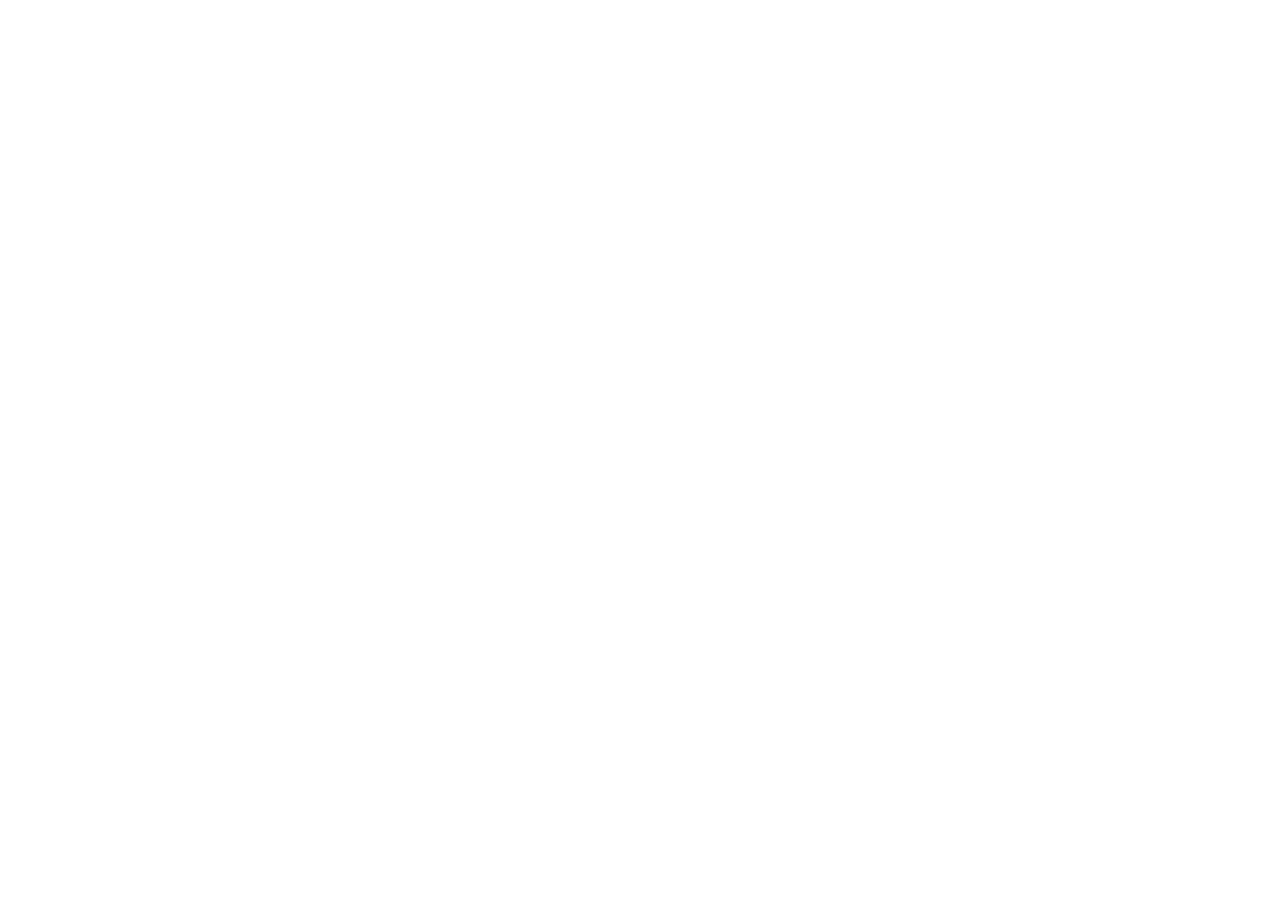
==== article.html @ b4ff2aa0 "name change" ====
<!DOCTYPE html>
<html lang="en">
<head>
    <meta charset="UTF-8">
    <meta http-equiv="X-UA-Compatible" content="IE=edge">
    <meta name="viewport" content="width=device-width, initial-scale=1.0">
    <title>Document</title>
</head>
<body>
    <!--header start-->
    <header>

    </header>
    <!--header end-->

    <!--post content-->
    <article>

    </article>
    <!--post content-->

    <!--post content-->

</body>
</html>
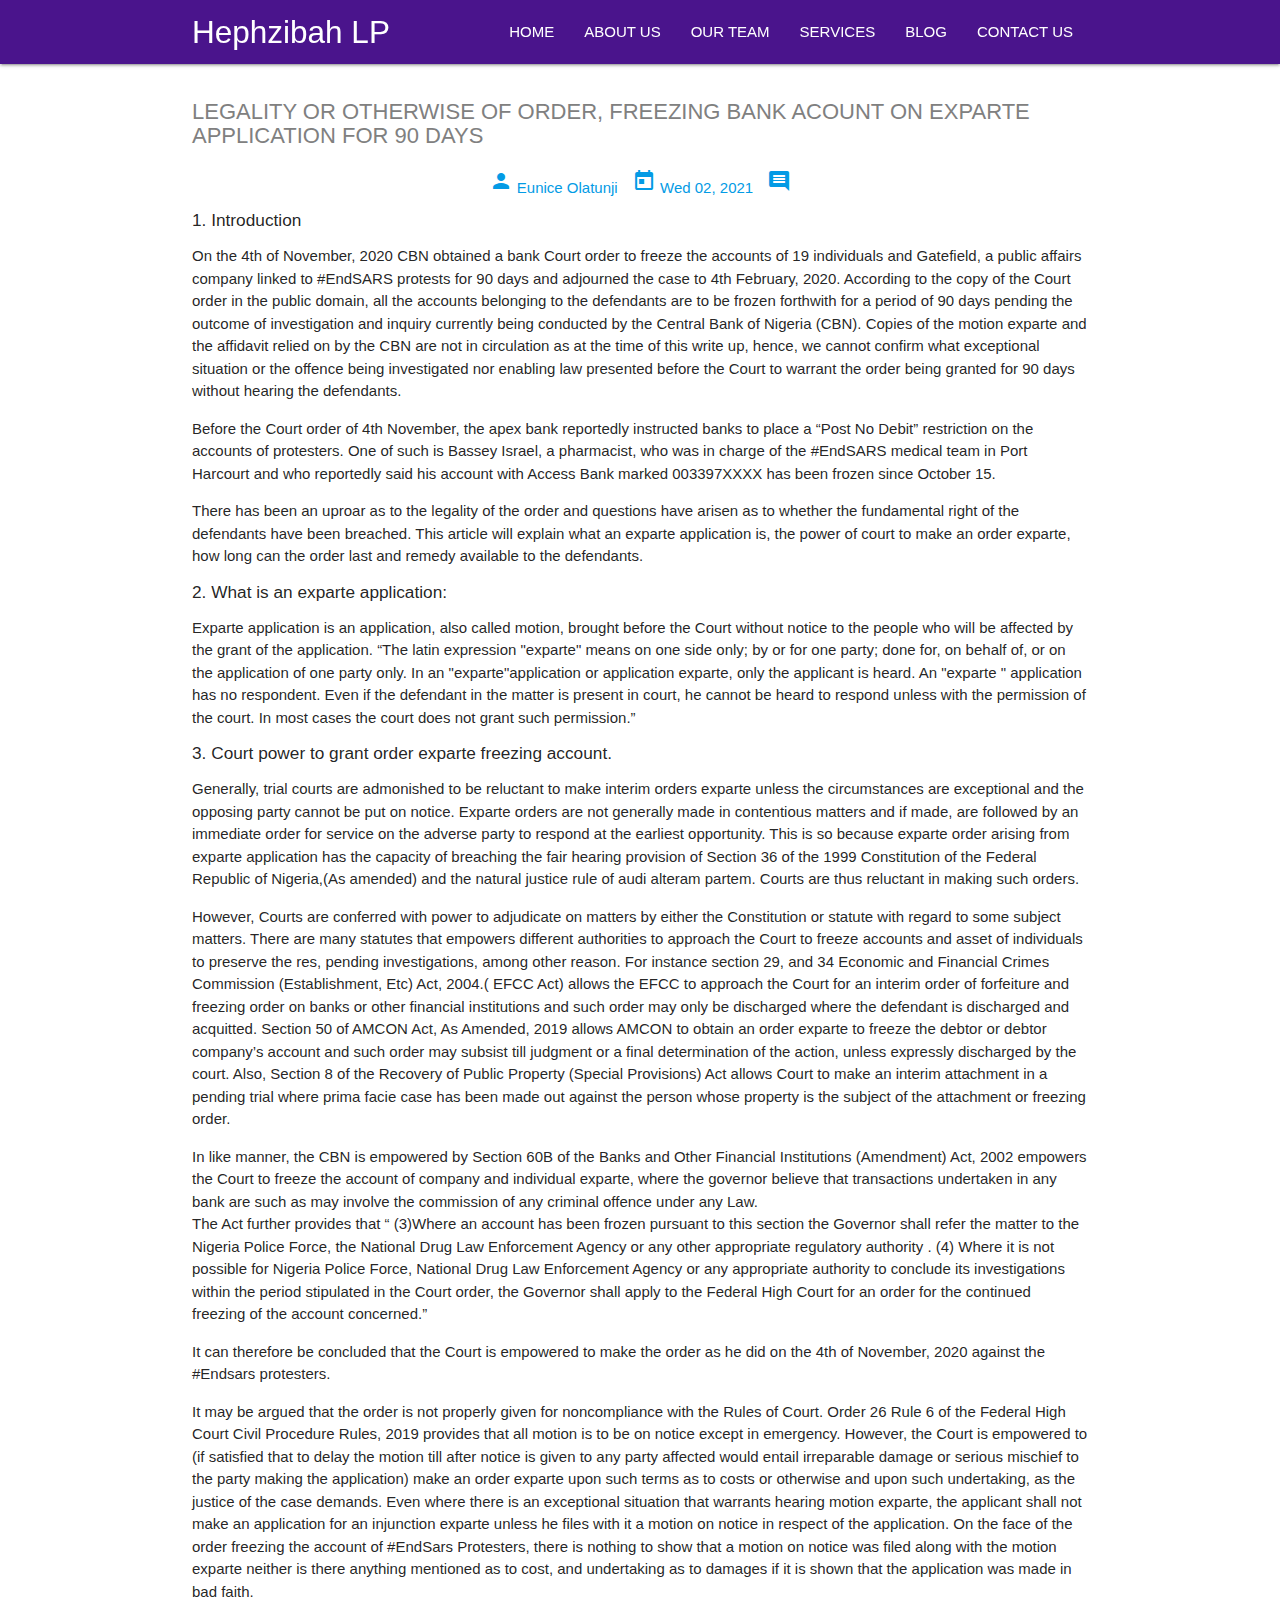
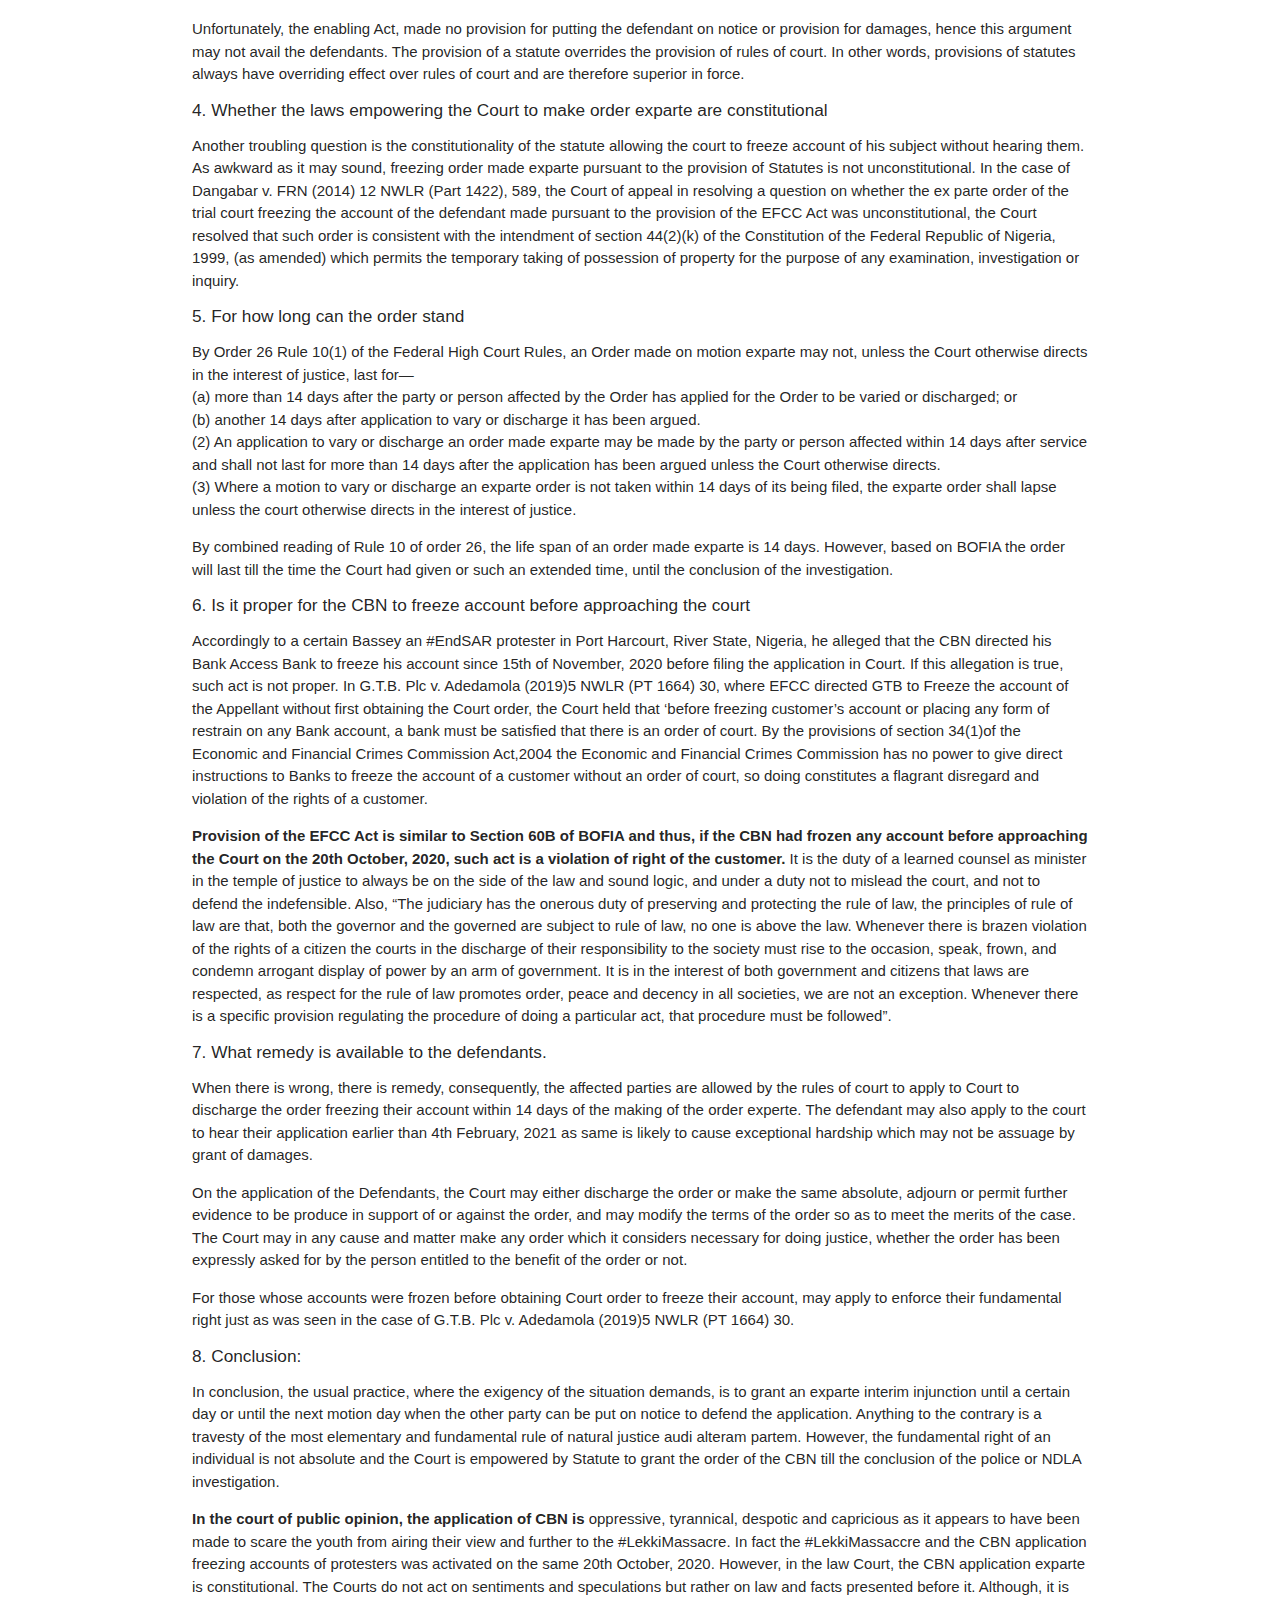
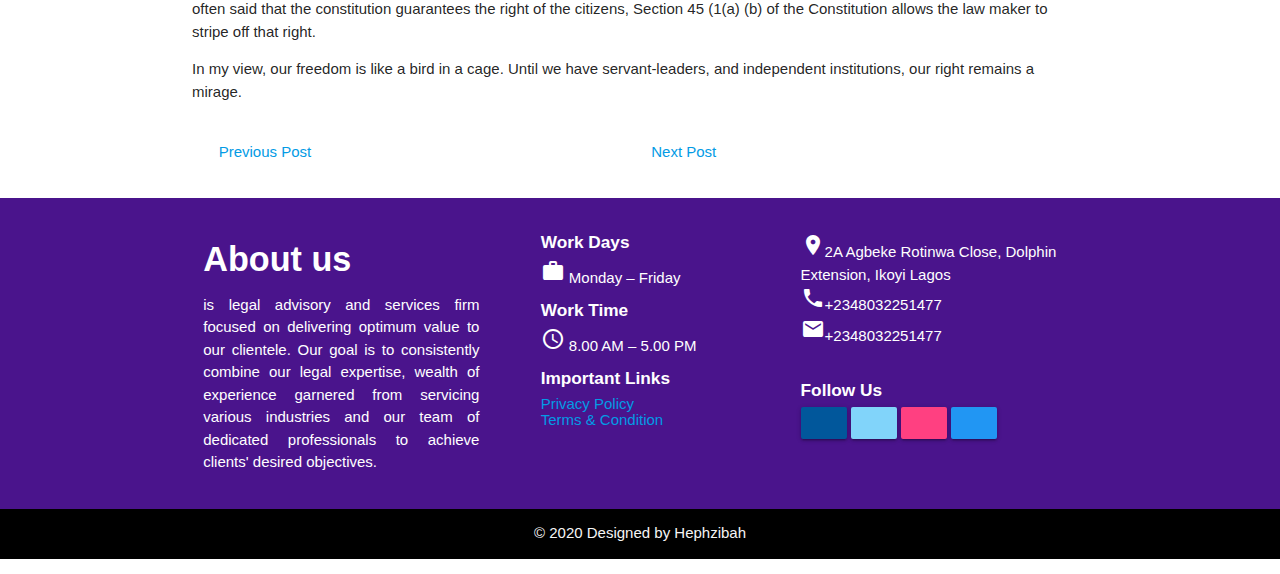
==== commit b7cc8eb1: "articles" ====
--- a/article.html
+++ b/article.html
@@ -4,22 +4,269 @@
     <meta charset="UTF-8">
     <meta http-equiv="X-UA-Compatible" content="IE=edge">
     <meta name="viewport" content="width=device-width, initial-scale=1.0">
+    <link rel="stylesheet" href="https://cdnjs.cloudflare.com/ajax/libs/materialize/1.0.0/css/materialize.min.css">
+    <link href="https://fonts.googleapis.com/icon?family=Material+Icons" rel="stylesheet">
+    <link rel="stylesheet" href="https://cdnjs.cloudflare.com/ajax/libs/font-awesome/5.15.2/css/all.min.css" integrity="sha512-HK5fgLBL+xu6dm/Ii3z4xhlSUyZgTT9tuc/hSrtw6uzJOvgRr2a9jyxxT1ely+B+xFAmJKVSTbpM/CuL7qxO8w==" crossorigin="anonymous" />
+    <!-- <link href="https://fonts.googleapis.com/css?family=Roboto:300,400,500,700" rel="stylesheet"> -->
+    <link rel="stylesheet" href="https://use.fontawesome.com/releases/v5.4.1/css/all.css" integrity="sha384-5sAR7xN1Nv6T6+dT2mhtzEpVJvfS3NScPQTrOxhwjIuvcA67KV2R5Jz6kr4abQsz" crossorigin="anonymous">
+    <link rel="stylesheet" href="style.css">
+    <link rel="stylesheet" href="https://cdnjs.cloudflare.com/ajax/libs/font-awesome/4.7.0/css/font-awesome.min.css">
     <title>Document</title>
 </head>
 <body>
-    <!--header start-->
-    <header>
-
-    </header>
-    <!--header end-->
-
-    <!--post content-->
-    <article>
-
-    </article>
-    <!--post content-->
-
-    <!--post content-->
-
+    <div class="navbar-fixed">
+        <nav class="#4a148c purple darken-4">
+            <div class="nav-wrapper container">
+                <a href="#!" class="brand-logo">Hephzibah LP</a>
+                <a href="#" data-target="mobile-demo" class="sidenav-trigger "><i class="material-icons">menu</i></a>
+                <ul id="nav-mobile" class="right hide-on-med-and-down">
+                    <li><a href="#">HOME</a></li>
+                    <li><a href="#">ABOUT US</a></li>
+                    <li><a href="#">OUR TEAM </a></li>
+                    <li><a href="#">SERVICES</a></li>
+                    <li><a href="#">BLOG</a></li>
+                    <li><a href="#">CONTACT US</a></li>
+
+                </ul>
+            </div>
+            <!--nav-extended-->
+            <!-- <div class="nav-content container">
+                <ul >
+                  <li><a href="#test1"><i class="material-icons">location-on</i></a></li>
+                  
+                </ul>
+              </div> -->
+        </nav>
+    </div>
+<!--sidenav menu-->
+    <ul id="mobile-demo" class="sidenav #f3e5f5 purple lighten-5 grey-text">
+        <li><a href="#">HOME</a></li>
+        <li><a href="#">ABOUT US</a></li>
+        <li><a href="#">OUR TEAM </a></li>
+        <li><a href="#">SERVICES</a></li>
+        <li><a href="#">BLOG</a></li>
+        <li><a href="#">CONTACT US</a></li>
+    </ul>
+
+    <main id="site-main">
+
+        <section class="container">
+                <article id="post">
+                    <div class="headings text-center">
+                    
+                        <div class="title">
+                            <h2 class="text-title text-dark display-1">LEGALITY OR OTHERWISE OF ORDER, FREEZING BANK ACOUNT ON EXPARTE APPLICATION FOR 90 DAYS</h2>
+                        </div>
+
+                        <div class=" center-align">
+                            <a href="#" class="link display-2 text-secondary px-1">
+                                <i class="material-icons prefix">person</i> Eunice Olatunji
+                            </a>
+                            <a href="#" class="link display-2 text-secondary px-1">
+                                <i class="material-icons prefix">today</i> Wed 02, 2021
+                            </a>
+                            <a href="#" class="link display-2 text-secondary px-1">
+                                <i class="material-icons">comment</i> 
+                            </a>
+                        </div>
+
+                    </div>
+                    
+
+
+
+
+
+
+                    <div class="post-author text-center">
+                        <!-- <div class="author-avatar">
+                            <img src="/img/eunice.jpg" class="circle responsive-img" alt="" size="50%">
+                        </div> -->
+
+                        <div class="author-info">
+                            <!-- <h3 class="text-dark">Eunice Olatunji</h3> -->
+                            <h6> 1. Introduction </h6>
+                            <p class="text-secondary secondary-title">
+                                On the 4th of November, 2020  CBN obtained a bank Court order to freeze the accounts of 19 individuals and Gatefield, a public affairs company linked to #EndSARS protests for 90 days and adjourned the case to 4th February, 2020.  
+According to the copy of the  Court order in the public domain, all the accounts belonging to the defendants are to be frozen forthwith for a period of 90 days pending the outcome of investigation and inquiry currently being conducted by the Central Bank of Nigeria (CBN).  Copies of the motion exparte and the affidavit relied on by the CBN are not in circulation as at the time of this write up, hence, we cannot confirm what exceptional situation or the offence being investigated nor enabling law presented before the Court to warrant the order being granted for 90 days without hearing the defendants.
+                            </p>
+                            
+                            <p>
+                                Before the Court order  of 4th November, the apex bank reportedly instructed banks to place a “Post No Debit” restriction on the accounts of protesters. One of such is Bassey Israel, a pharmacist, who was in charge of the #EndSARS medical team in Port Harcourt and who reportedly said his account with Access Bank marked 003397XXXX has been frozen since October 15.  
+                            </p>
+
+                            <p>
+                                There has been an uproar as to the legality of the order and questions have arisen as to  whether the fundamental right of the defendants have been breached.  This article will explain what an exparte application is, the power of court to make an order exparte, how long can the order last and remedy available to the defendants. 
+                            </p>
+                            <h6> 2. What is an exparte application: </h6>
+                            <p>
+                                Exparte application is an application, also called motion, brought before the Court without notice to the people who will be affected by the grant of the application. “The latin expression "exparte" means on one side only; by or for one party; done for, on behalf of, or on the application of one party only. In an "exparte"application or application exparte, only the applicant is heard. An "exparte " application has no respondent. Even if the defendant in the matter is present in court, he cannot be heard to respond unless with the permission of the court. In most cases the court does not grant such permission.”  
+                            </p>
+                            <h6>3. Court power to grant order exparte freezing account.</h6>
+                            <p>
+                                Generally, trial courts are admonished to be reluctant to make interim orders exparte unless the circumstances are exceptional and the opposing party cannot be put on notice. Exparte orders are not generally made in contentious matters and if made, are followed by an immediate order for service on the adverse party to respond at the earliest opportunity. This is so because exparte order arising from exparte application has the capacity of breaching the fair hearing provision of Section 36 of the 1999 Constitution of the Federal Republic of Nigeria,(As amended) and the natural justice rule of audi alteram partem.  Courts are thus reluctant in making such orders.
+                            </p>
+                            <p>
+                                However, Courts are conferred with power to adjudicate on matters by either the Constitution or statute with regard to some subject matters. There are many statutes that empowers different authorities to approach the Court to freeze accounts and asset of individuals to preserve the res, pending investigations, among other reason.  For instance section 29, and 34 Economic and Financial Crimes Commission (Establishment, Etc) Act, 2004.( EFCC Act) allows the EFCC to approach the Court for an interim order of forfeiture and freezing order on banks or other financial institutions and such order may only be discharged where the defendant is discharged and acquitted.  Section 50 of AMCON Act, As Amended, 2019 allows AMCON to obtain an order exparte to freeze the debtor or debtor company’s account and such order may subsist till judgment or a final determination of the action, unless expressly discharged by the court. Also, Section 8 of the Recovery of Public Property (Special Provisions) Act allows Court to make an interim attachment in a pending trial where prima facie case has been made out against the person whose property is the subject of the attachment or freezing order.
+                            </p>
+                            <p>
+                                In like manner, the CBN is empowered by Section 60B of the Banks and Other Financial Institutions (Amendment) Act, 2002 empowers the Court to freeze the account of company and individual exparte, where the governor believe that transactions undertaken in any bank are such as may involve the commission of any criminal offence under any Law. </br> The Act further provides that 
+ 
+“ (3)Where an account has been frozen pursuant to this section the Governor shall refer the matter to the Nigeria Police Force, the National Drug Law Enforcement Agency or any other appropriate regulatory authority .
+(4)	Where it is not  possible for Nigeria Police Force, National Drug Law Enforcement Agency or any appropriate authority to conclude its investigations within the period stipulated in the Court order, the Governor shall apply to the Federal High Court for an order for the continued freezing of the account concerned.”
+
+                            </p>
+                            <p>It can therefore be concluded that the Court is empowered to make the order as he did on the 4th of November, 2020 against the #Endsars protesters.</p>
+                            <p>It may be argued that the order is not properly given for noncompliance with the Rules of Court. Order 26 Rule 6 of the Federal High Court Civil Procedure Rules, 2019 provides that all  motion  is to be on notice except in emergency. However, the Court is  empowered to (if satisfied that to delay the motion till after notice is given to any party affected would entail irreparable damage or serious mischief to the party making the application) make an order exparte upon such terms as to costs or otherwise and upon such undertaking, as the justice of the case demands.  Even where there is an exceptional situation that warrants hearing motion exparte, the applicant shall not make an application for an injunction exparte unless he files with it a motion on notice in respect of the application.   On the face of the order freezing the account of #EndSars Protesters, there is nothing to show that a motion on notice was filed along with the motion exparte neither is there anything mentioned as to cost, and undertaking as to damages if it is shown that the application was made in bad faith.</p>
+                            <p>Unfortunately, the enabling Act, made no provision for putting the defendant on notice or provision for damages, hence this argument may not avail the defendants.  The provision of a statute overrides the provision of rules of court. In other words, provisions of statutes always have overriding effect over rules of court and are therefore superior in force.  </p>
+
+                            <h6>4. Whether the laws empowering the Court to make order exparte are constitutional</h6>
+                            <p>
+                                Another troubling question is the constitutionality of the statute allowing the court to freeze account of his subject without hearing them. As awkward as it may sound, freezing order made exparte pursuant to the provision of Statutes is not unconstitutional. In the case of Dangabar v. FRN  (2014) 12 NWLR (Part 1422), 589, the Court of appeal in resolving a question on whether the ex parte order of the trial court freezing the account of the defendant made pursuant to the provision of the EFCC Act was unconstitutional, the Court resolved that such order is consistent with the intendment of section 44(2)(k) of the Constitution of the Federal Republic of Nigeria, 1999, (as amended) which permits the temporary taking of possession of property for the purpose of any examination, investigation or inquiry.
+                            </p>
+                            <h6>5. For how long can the order stand</h6>
+                            <p>By Order 26 Rule 10(1) of the Federal High Court Rules, an Order made on motion exparte may not, unless the Court otherwise directs in the interest of justice, last for— </br>
+                                (a) more than 14 days after the party or person affected by the Order has applied for the Order to be varied or discharged; or<br>
+                                (b) another 14 days after application to vary or discharge it has been argued.</br>
+                                (2) An application to vary or discharge an order made exparte may be made by the party or person affected within 14 days after service and shall not last for more than 14 days after the application has been argued unless the Court otherwise directs.</br>
+                                (3) Where a motion to vary or discharge an exparte order is not taken within 14 days of its being filed, the exparte order shall lapse unless the court otherwise directs in the interest of justice.
+                                </p>
+                            <p>By combined reading of Rule 10 of order 26, the life span of an order made exparte is 14 days.  However, based on BOFIA the order will last till the time the Court had given or such an extended time, until the conclusion of the investigation.</p>
+
+                            <h6>6. Is it proper for the CBN to freeze account before approaching the court</h6>
+                            <p>Accordingly to a certain Bassey an #EndSAR protester in Port Harcourt, River State, Nigeria, he alleged that the CBN directed his Bank Access Bank to freeze his account since 15th of November, 2020 before filing the application in Court.  If this allegation is true, such act is not proper. In G.T.B. Plc v. Adedamola (2019)5 NWLR (PT 1664) 30, where EFCC directed GTB to Freeze the account of the Appellant without first obtaining the Court order, the Court held that ‘before freezing customer’s account or placing any form of restrain on any Bank account, a bank must be satisfied that there is an order of court. By the provisions of section 34(1)of the Economic and Financial Crimes Commission Act,2004 the Economic and Financial Crimes Commission has no power to give direct instructions to Banks to freeze the account of a customer without an order of court, so doing constitutes a flagrant disregard and violation of the rights of a customer.</p>
+                            <p><b>Provision of the EFCC Act is similar to Section 60B of BOFIA and thus, if the CBN had frozen any account before approaching the Court on the 20th October, 2020, such act is a violation of right of the customer.</b>
+                                It is the duty of a learned counsel as minister in the temple of justice to always be on the side of the law and sound logic, and under a duty not to mislead the court, and not to defend the indefensible.  Also, “The judiciary has the onerous duty of preserving and protecting the rule of law, the principles of rule of law are that, both the governor and the governed are subject to rule of law, no one is above the law. Whenever there is brazen violation of the rights of a citizen the courts in the discharge of their responsibility to the society must rise to the occasion, speak, frown, and condemn arrogant display of power by an arm of government. It is in the interest of both government and citizens that laws are respected, as respect for the rule of law promotes order, peace and decency in all societies, we are not an exception. Whenever there is a specific provision regulating the procedure of doing a particular act, that procedure must be followed”. </p>
+                            <h6>7. What remedy is available to the defendants.</h6>
+                            <p>When there is wrong, there is  remedy, consequently, the affected parties are allowed by the rules of court to apply to Court to discharge the order freezing their account within 14 days of the making of the order experte. The defendant may also apply to the court to hear their application earlier than 4th February, 2021 as same is likely to cause exceptional hardship which may not be assuage by grant of damages.
+ 
+                            </p> 
+                            <p>On the application of the Defendants, the Court may either discharge the order or make the same absolute, adjourn or permit further evidence to be produce in support of or against the order, and may modify the terms of the order so as to meet the merits of the case.  The Court may in any cause and matter make any order which it considers necessary for doing justice, whether the order has been expressly asked for by the person entitled to the benefit of the order or not.  
+                            </p>    
+                                <p>For those whose accounts were frozen before obtaining Court order to freeze their account, may apply to enforce their fundamental right just as was seen in the case of G.T.B. Plc v. Adedamola (2019)5 NWLR (PT 1664) 30.
+                                </p>
+                            <h6>8. Conclusion:</h6>
+                            <p>In conclusion, the usual practice, where the exigency of the situation demands, is to grant an exparte interim injunction until a certain day or until the next motion day when the other party can be put on notice to defend the application. Anything to the contrary is a travesty of the most elementary and fundamental rule of natural justice audi alteram partem.  However, the fundamental right of an individual is not absolute and the Court is empowered by Statute to grant the order of the CBN till the conclusion of the police or NDLA investigation.</p>
+                            <p>
+                                <b>In the court of public opinion, the application of CBN is</b> oppressive, tyrannical, despotic and capricious as it appears to have been made to scare the youth from airing their view and further to the #LekkiMassacre. In fact the #LekkiMassaccre and the CBN application freezing accounts of protesters was activated on the same 20th October, 2020.   However, in the law Court, the CBN application exparte is constitutional. The Courts do not act on sentiments and speculations  but rather on law and facts presented before it. Although, it is often said that the constitution guarantees the right of the citizens, Section 45 (1(a) (b) of the Constitution allows the law maker to stripe off that right. 
+<p>In my view, our freedom is  like a bird in a cage. Until we have servant-leaders, and independent institutions, our right remains a mirage.
+</p>
+
+                            </p>
+                            <div class="post-tags d-flex flex-wrap justify-content-center">
+                                <a href="#" class="nav-link"><i class="fab fa-facebook-f"></i></a>
+                                <a href="#" class="nav-link"><i class="fab fa-twitter"></i></a>
+                                <a href="#" class="nav-link"><i class="fab fa-instagram"></i></a>
+                                <a href="#" class="nav-link"><i class="fab fa-dribbble"></i></a>
+                            </div>
+                        </div>
+
+                    </div>
+
+                    <div class="post-realted py-2">
+                        <div class="row">
+                            <div class="prev col l6 s6">
+                                <div class="py-2">
+                                    <a href="#" class="display-2 text-dark">
+                                        <i class="fas fa-chevron-left"></i> 
+                                        Previous Post
+                                    </a>
+                                
+                                </div>
+                            </div>
+
+                            <div class="col l6 s6">
+                                <a href="#" class="left-align text-dark">
+                                    Next Post 
+                                    <i class="fas fa-chevron-right"></i> 
+                                </a>
+                            </div>
+                            
+                        </div>                     
+                    </div>
+
+                </article>
+        </section>
+    </main>  
+    
+    
+    <section class="section scrollspy">
+        <footer class="page-footer #4a148c purple darken-4">
+            <div class="container">
+                <div class="row">
+                    <div class="col s6 m6 l4">
+                        <h4 class="white-text"><b>About us</b></h4>
+                        <p style="text-align: justify;">is legal advisory and services firm focused on delivering optimum value to our clientele. Our goal is to consistently combine our legal expertise, wealth of experience garnered from servicing various industries and our team of dedicated professionals to achieve clients' desired objectives.
+                        </p>
+                           
+    
+                    </div>
+                    <div class="col l4  m6 s12" id="foot1">
+                        <ul>
+                            <h6><b> Work Days</b></h6> 
+                            <i class="material-icons prefix" id="">work</i> 
+                            <span>Monday – Friday</span>
+    
+                            <h6><b> Work Time</b></h6>
+                            <i class="material-icons prefix" id="">access_time</i> 
+                            <span>8.00 AM – 5.00 PM</span>
+    
+                            <h6><b>Important Links</b></h6>
+                            <p style="line-height: 1px;"><a href="privacy.html">Privacy Policy</a></p>
+                            <p style="line-height: 1px;"><a href="terms-condition.html">Terms & Condition</a></p>
+                        </ul>
+                        
+                    </div>
+                    
+    
+                    <div class="col l4  m6 s12">
+                        
+                        <ul>
+                        
+                        <li><i class="material-icons prefix">place</i>2A Agbeke Rotinwa Close, Dolphin Extension, Ikoyi Lagos</li>
+                        <li><i class="material-icons prefix">call</i>+2348032251477</li>
+                        <li><i class="material-icons prefix">email</i>+2348032251477</li>
+                        <br/>
+    
+                        <div class="">
+                            <h6><b>Follow Us</b></h6>
+                            <!-- <li><a class="waves-red waves-light btn social dropbox"><i class="fa fa-google"></i></a></li> -->
+                            <button class="btn btn-small facebook waves-light #01579b light-blue darken-4" data-provider="facebook"><i class="fab fa-facebook-f"></i></button>
+                            <button class="btn btn-small twitter #81d4fa light-blue lighten-3" data-provider="twitter"><i class="fab fa-twitter"></i></button>
+                            <!-- <button class="btn google #d84315 deep-orange darken-3" data-provider="google"><i class="fab fa-google"></i></button> -->
+                            <button class="btn btn-small instagram #ff4081 pink accent-2" data-provider="instagram"><i class="fab fa-instagram"></i></button>
+                            <button class="btn btn-small linkedin #2196f3 blue" data-provider="linkedin"><i class="fab fa-linkedin"></i></button> <br/>         
+                        </div>
+                        </ul>
+                    </div>
+    
+    
+    
+                </div>
+            </div>
+        
+            <div class="footer-copyright  black">
+                <p class="grey-text text-lighten-4 container center-align"> © 2020 Designed by Hephzibah </p>
+            </div>
+        </footer>
+    </section>
+    <!--footer end-->
+    
+    
+        <script src="https://code.jquery.com/jquery-3.3.1.min.js"></script>
+            <!-- <script src="materialize/js/jquery.js"></script> -->
+            <script src="https://cdnjs.cloudflare.com/ajax/libs/materialize/1.0.0/js/materialize.min.js"></script>
+    <script>
+        // <!--Sidenav-->
+      var elem = document.querySelector('.sidenav');
+      var instance = new M.Sidenav(elem, {});
+    
+      // <!--slider-->
+      document.addEventListener('DOMContentLoaded', function() {
+        var elems = document.querySelectorAll('.slider');
+        var instances = M.Slider.init(elems, {'indicators' : false});
+      });
+    
+    </script>
 </body>
 </html>--- a/style.css
+++ b/style.css
@@ -0,0 +1,339 @@
+@import url('https://fonts.googleapis.com/css2?family=Poppins:wght@600&display=swap');
+
+header{
+    background-image: url(img/bg_1.jpg);
+    background-size: cover;
+    background-position: center;
+    height: 660px;
+    width: 100%;
+    position: relative;
+    
+
+}
+@media screen and (max-width: 670px) {
+    header{
+        min-height: 300px;
+    }
+}
+
+.overlay {
+    position: absolute;
+    top: 0;
+    left: 0;
+    right: 0;
+    bottom: 0;
+    content: ' ';
+    opacity: .05;
+    background: black ;
+}
+
+.subheading {
+    padding-top: 13rem;
+    font-size: 16px;
+    color: rgba(255,255,255,0.9); 
+    font-family: 'Poppins', sans-serif;
+    font-weight: 600;
+    text-decoration: white;
+    padding-left: 15%;
+    padding-left: 15%;
+  
+
+}
+
+#subhead{
+    color: #fff;
+    line-height: 1.2;
+    font-weight: 700;
+    font-family: "poppins", Arial, sans-serif;
+    margin-bottom: 2.4rem;
+    letter-spacing: 1.8px;
+
+}
+
+.quote {
+    padding-left: 15%;
+    font-size: medium;
+    font-weight: bold;
+}
+
+#cost {
+    padding-left: 10%;
+    padding-right: 10%;
+}
+
+#adds {
+    margin-top: -3em;
+    background: black;
+}
+#test{
+    background: url(img/hez2.jpg);
+    background-size: cover;
+    position: relative;
+    background-repeat: no-repeat;
+    background-position: center;
+    height: 450px;
+    width: 50%;
+}
+
+#test2{
+    background-color: blanchedalmond;
+    background-size: cover;
+    position: relative;
+    background-repeat: no-repeat;
+    background-position: center;
+    height: 450px;
+    width: 50%;
+    
+}
+
+@media (max-width: 991.98px) {
+#test {
+    height: 500px;
+    width: 100% !important;
+}
+}
+
+@media (max-width: 991.98px) {
+    #test2 {
+        height: 500px;
+        width: 100% !important;
+    }
+    }
+#about {
+    padding:0;
+    margin-top:-2em;
+}
+
+#about2{
+    padding-left: 2em;
+    padding-top: 2em;
+    padding-right: 2em;
+}
+
+#sub{
+    display: inline-block;
+    color: #cbb88c;
+    font-size: 12px;
+    font-weight: 600;
+    letter-spacing: 2px;
+    position: relative;
+    font-family: "poppins", Arial, sans-serif;
+}
+
+@media screen and (max-width: 670px) {
+    #about3{
+        font-size: 28px;
+    }
+}
+
+#about3 {
+    font-weight: 600;
+    margin-bottom: 1rem;
+    line-height: 1.5;
+    color: rgba(0, 0, 0, 0.7);
+    display: block;
+    margin-block-start: 0.83em;
+    margin-block-end: 0.83em;
+    margin-inline-start: 0px;
+    margin-inline-end: 0px;
+    font-family: "poppins", Arial, sans-serif;
+    margin-top: -2rem;
+}
+
+#services {
+    margin-bottom: 20px;
+    width: 50%;
+    display: flex !important;
+}
+
+@media screen and (max-width: 670px) {
+    #services{
+        width: 100px;
+    }
+}
+
+#paragraph {
+    font-weight: "poppins", Arial, sans-serif;;
+    /* line-height: 1.5px; */
+    font-weight: 500;
+    text-align: justify;
+
+
+}
+
+
+#lower {
+    padding-bottom: 2em;
+    text-align: right;
+}
+
+#media {
+    margin-top: 25em;
+    margin-left: 15em;
+    color: #cbb88c;
+}
+
+
+@media screen and (max-width: 670px) {
+    #media{
+        margin-left: 10em;
+    }
+}
+
+#practice {
+    color: #cbb88c;
+    font-size: 12px;
+    font-weight: 600;
+    letter-spacing: 2px;
+    position: relative;
+    font-family: "poppins", Arial, sans-serif;
+    padding-top: 3rem;
+}
+
+#practice2 {
+    font-weight: 700;
+    margin-bottom: 1rem;
+    line-height: 1.5;
+    color: rgba(0, 0, 0, 0.7);
+    display: block;
+    /* margin-block-start: 0.83em;
+    margin-block-end: 0.83em;
+    margin-inline-start: 0px;
+    margin-inline-end: 0px; */
+    font-family: "poppins", Arial, sans-serif;
+    margin-top: 2rem;
+}
+
+#jobs {
+    margin-left: 10em;
+    margin-right: 3em;
+    /* margin-bottom: 20px; */
+    
+    
+}
+
+.job{
+    margin-bottom: 2em;
+    margin-left: 2em;
+}
+
+#job-title {
+    font-family: "poppins", Arial, sans-serif;
+    letter-spacing: 1px;
+    font-weight: 500;
+    text-align: center;
+    /* text-decoration: bold; */
+    text-align: center !important;
+    display: block;
+    font-size: 1.5em;
+    margin-block-start: 0.83em;
+    margin-block-end: 0.83em;
+    margin-inline-start: 0px;
+    margin-inline-end: 0px;
+    font-weight: bold;
+
+}
+
+#paragraph2 {
+    font-weight: "poppins", Arial, sans-serif;;
+    /* line-height: 1.5px; */
+    font-weight: 500;
+    text-align: center;
+
+
+
+}
+
+#card1 {
+    /* box-shadow: 0 4px 8px 0 rgba(0, 0, 0, 0.2); */
+    max-width: 300px;
+    margin: auto;
+    text-align: center;
+    font-family: arial;
+    margin-right: 4em;
+    margin-right: 4em;
+    max-height: 500px;
+  }
+  
+  .title {
+    color: grey;
+    font-size: 18px;
+  }
+
+  #photo {
+    width: 100%;
+    height: 100%
+  }
+
+  #submit {
+      padding-bottom: 3em;
+  }
+
+  #team {
+      background: url(img/bac2.jpg);
+  }
+
+  #foot1 {
+      padding-left: 50px;
+  }
+
+  .px-1{
+    padding-left: 5px;
+    padding-right: 5px;
+}
+
+.display-1{
+    font-size: 22px;
+}
+
+.post-footer .post-author{
+    position: relative;
+    margin-top: 4em;
+    background-color: var(--light);
+}
+
+.post-footer .post-author::after{
+    background-color: white;
+    content: '';
+    position: absolute;
+    top: 0;
+    left: 0;
+    right: 0;
+    height: 4em;
+    z-index: 0;
+}
+
+.post-footer .post-author .author-avatar{
+    margin: 0 auto;
+    margin-bottom: 1em;
+    position: inherit;
+    z-index: 1;
+}
+
+.post-footer .post-comments .reply{
+    padding-left: 7em;
+}
+
+.form-control{
+    width: 100%;
+    border: 2px solid var(--border);
+    padding: 1em;
+    font-size: 18px;
+    margin-right: 10px;
+    font-family: 'Poppins', sans-serif;
+}
+
+#next 
+{
+    margin-left: 1em;
+}
+
+#indent {
+    padding-left: 3em;
+    padding-right: 2em;
+}
+
+#indent2{
+    padding-left: 4em;
+    padding-right: 4em;
+}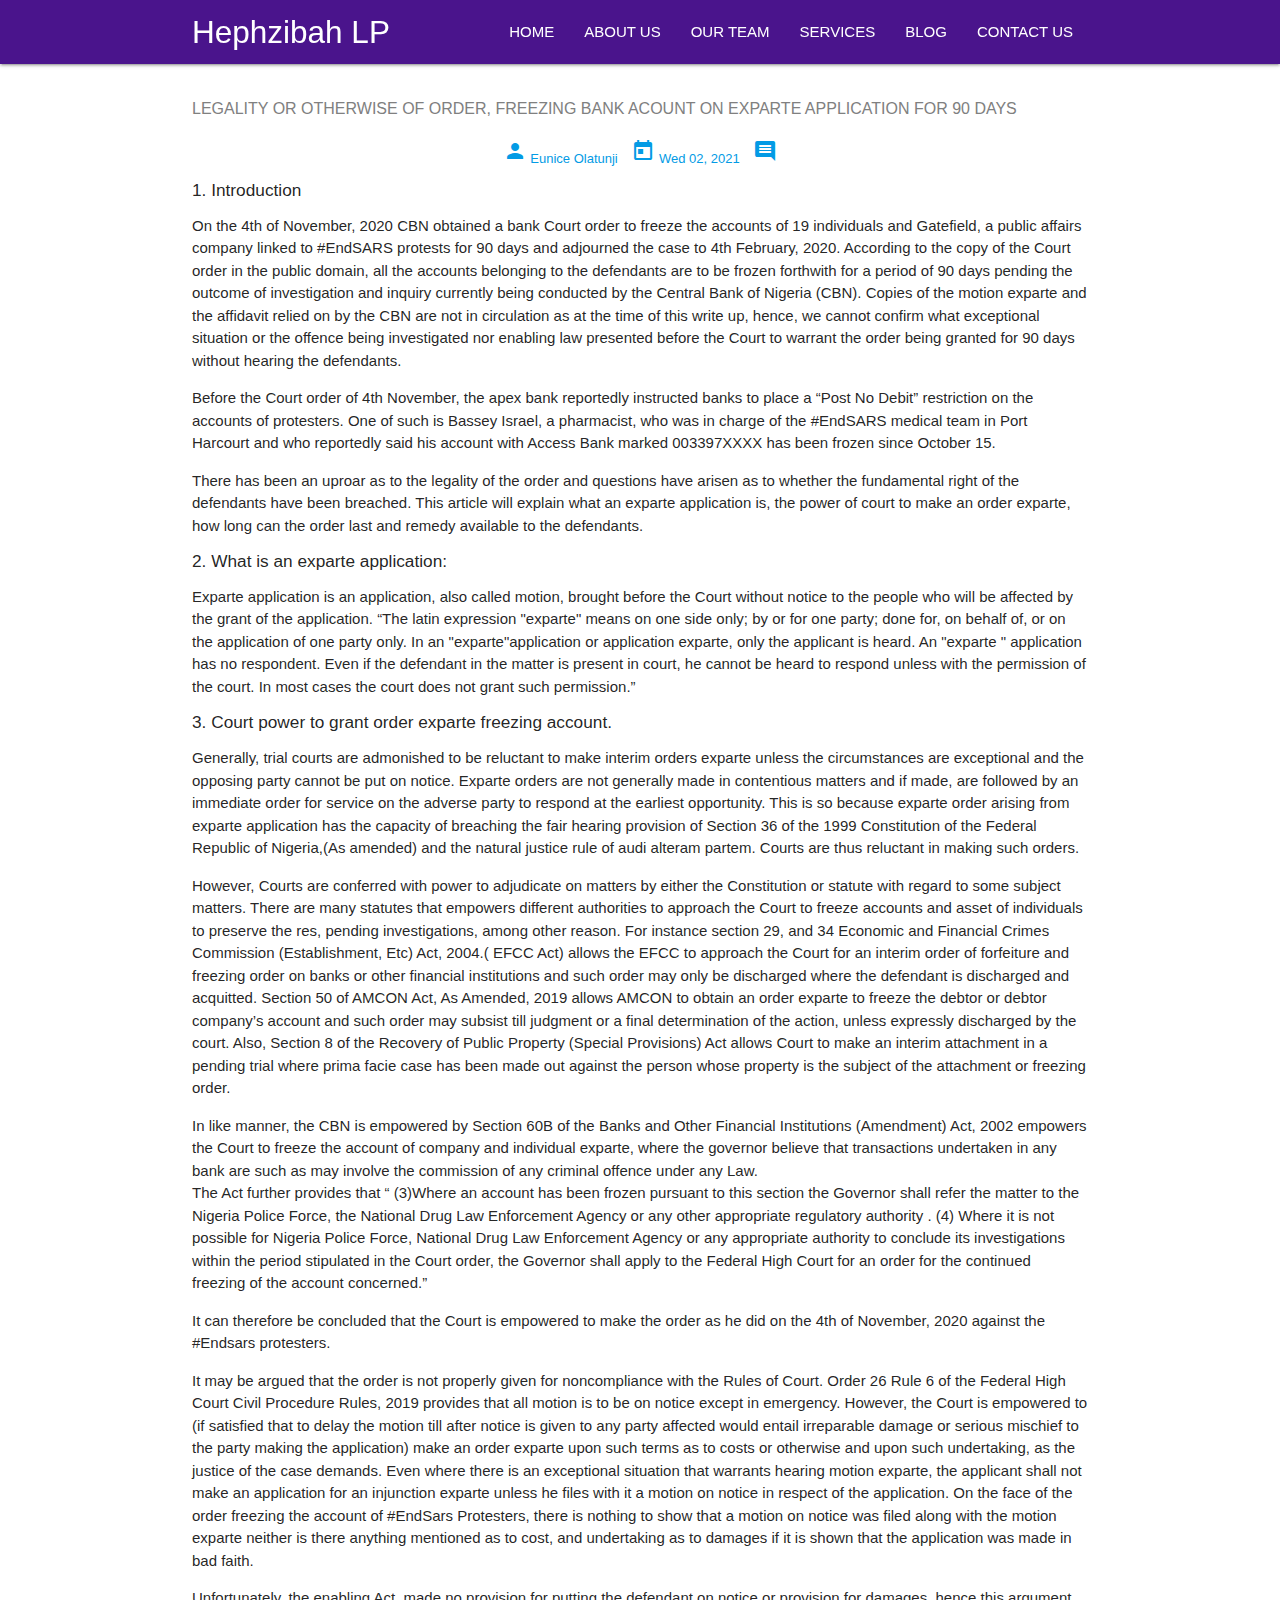
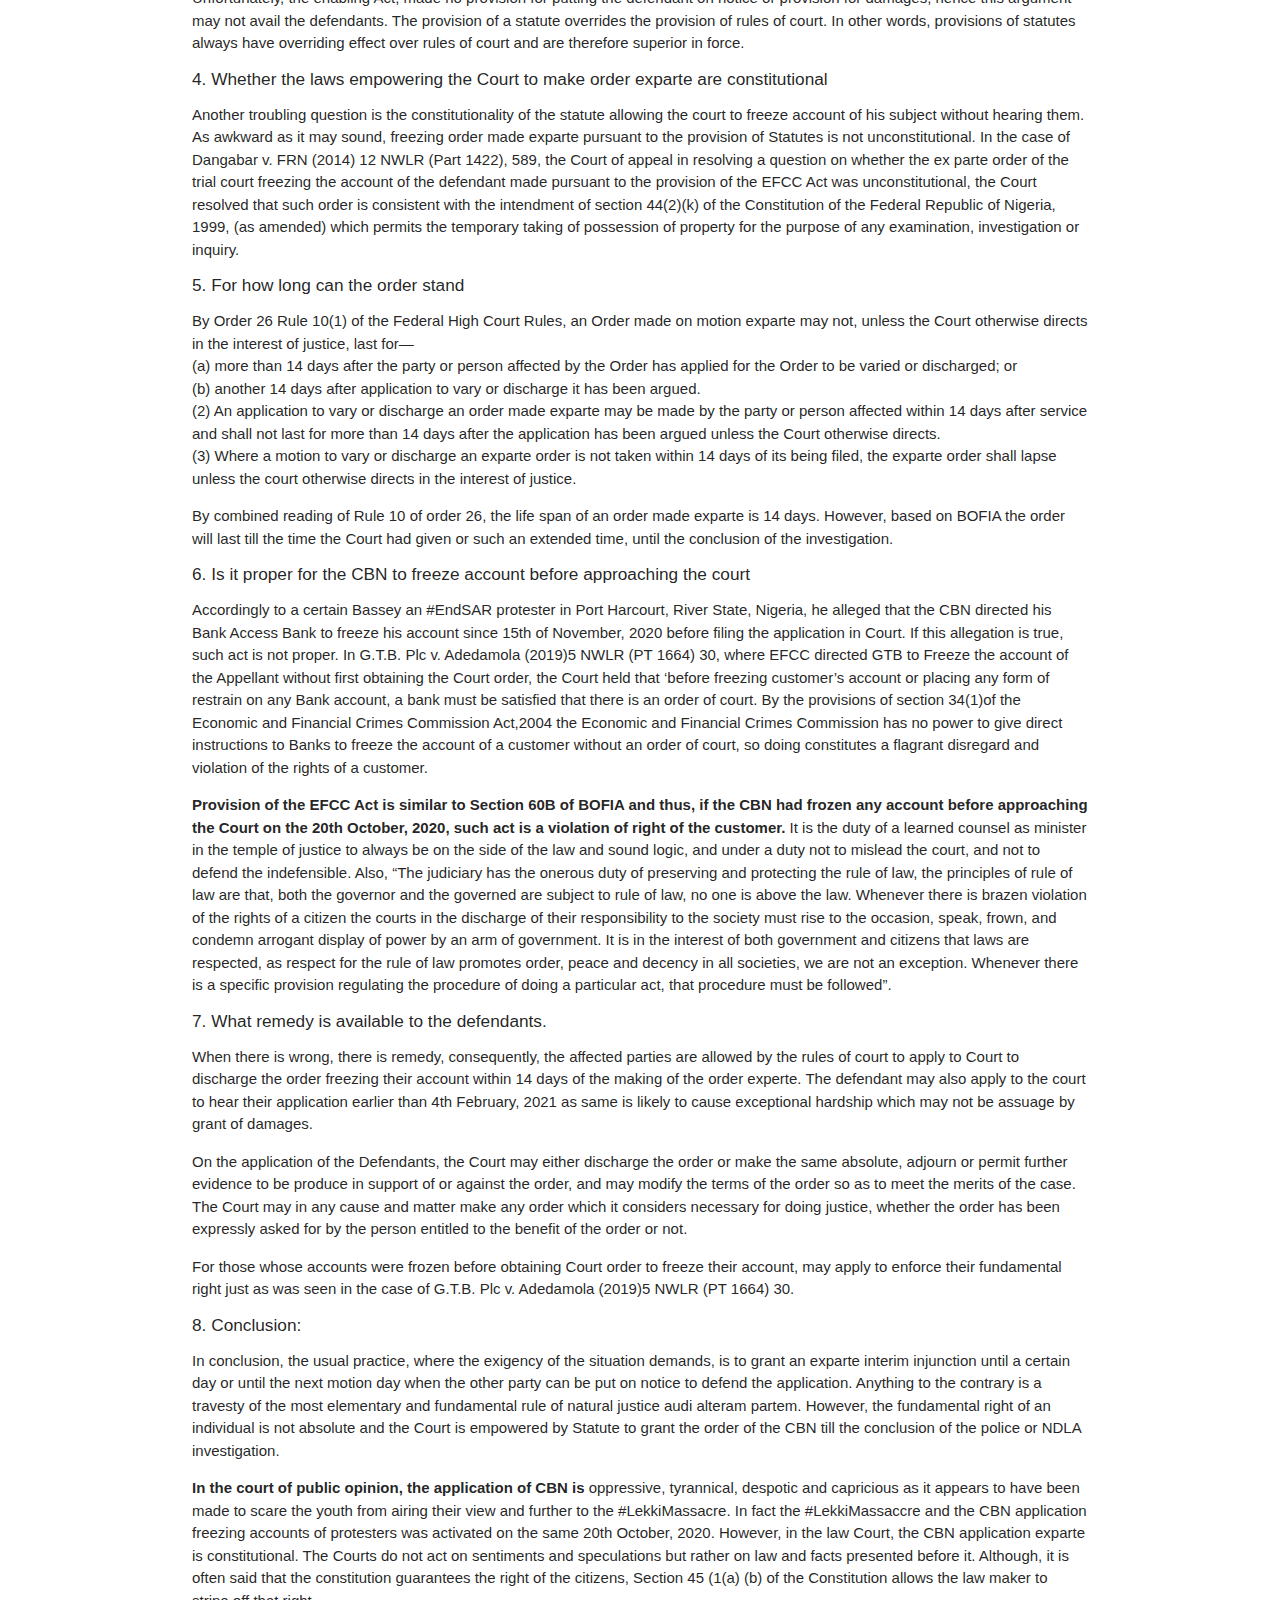
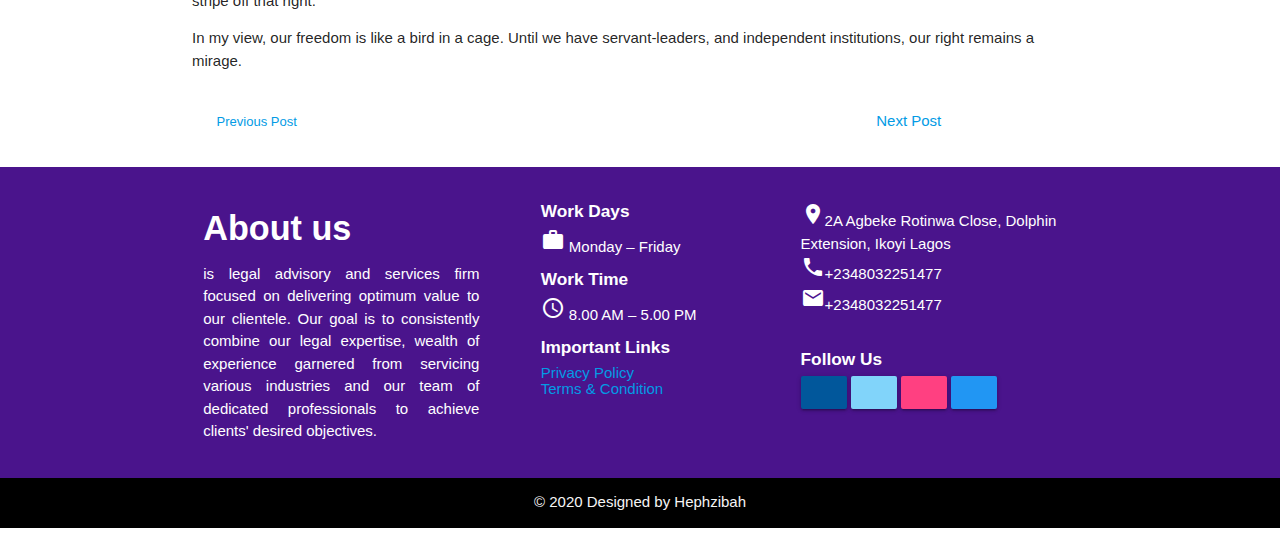
==== commit 52e0d2de: "upgraded" ====
--- a/article.html
+++ b/article.html
@@ -20,12 +20,12 @@
                 <a href="#!" class="brand-logo">Hephzibah LP</a>
                 <a href="#" data-target="mobile-demo" class="sidenav-trigger "><i class="material-icons">menu</i></a>
                 <ul id="nav-mobile" class="right hide-on-med-and-down">
-                    <li><a href="#">HOME</a></li>
-                    <li><a href="#">ABOUT US</a></li>
-                    <li><a href="#">OUR TEAM </a></li>
-                    <li><a href="#">SERVICES</a></li>
-                    <li><a href="#">BLOG</a></li>
-                    <li><a href="#">CONTACT US</a></li>
+                    <li><a href="index.html">HOME</a></li>
+                    <li><a href="#about">ABOUT US</a></li>
+                    <li><a href="#team">OUR TEAM </a></li>
+                    <li><a href="#practice">SERVICES</a></li>
+                    <li><a href="blog.html">BLOG</a></li>
+                    <li><a href="#contact">CONTACT US</a></li>
 
                 </ul>
             </div>
@@ -40,12 +40,12 @@
     </div>
 <!--sidenav menu-->
     <ul id="mobile-demo" class="sidenav #f3e5f5 purple lighten-5 grey-text">
-        <li><a href="#">HOME</a></li>
-        <li><a href="#">ABOUT US</a></li>
-        <li><a href="#">OUR TEAM </a></li>
-        <li><a href="#">SERVICES</a></li>
-        <li><a href="#">BLOG</a></li>
-        <li><a href="#">CONTACT US</a></li>
+        <li><a href="index.html">HOME</a></li>
+        <li><a href="#about">ABOUT US</a></li>
+        <li><a href="#team">OUR TEAM </a></li>
+        <li><a href="#practice">SERVICES</a></li>
+        <li><a href="blog.html">BLOG</a></li>
+        <li><a href="#contact">CONTACT US</a></li>
     </ul>
 
     <main id="site-main">
@@ -176,7 +176,7 @@
                             </div>
 
                             <div class="col l6 s6">
-                                <a href="#" class="left-align text-dark">
+                                <a href="#" class="left-align text-dark" id="next">
                                     Next Post 
                                     <i class="fas fa-chevron-right"></i> 
                                 </a>
--- a/style.css
+++ b/style.css
@@ -191,9 +191,9 @@
 }
 
 #practice2 {
-    font-weight: 700;
-    margin-bottom: 1rem;
-    line-height: 1.5;
+    font-weight: 400;
+    margin-bottom: rem;
+    line-height: 1;
     color: rgba(0, 0, 0, 0.7);
     display: block;
     /* margin-block-start: 0.83em;
@@ -201,11 +201,11 @@
     margin-inline-start: 0px;
     margin-inline-end: 0px; */
     font-family: "poppins", Arial, sans-serif;
-    margin-top: 2rem;
+    margin-top: rem;
 }
 
 #jobs {
-    margin-left: 10em;
+    margin-left: 8em;
     margin-right: 3em;
     /* margin-bottom: 20px; */
     
@@ -246,20 +246,32 @@
 
 #card1 {
     /* box-shadow: 0 4px 8px 0 rgba(0, 0, 0, 0.2); */
-    max-width: 300px;
+    /* max-width: 300px; */
     margin: auto;
     text-align: center;
     font-family: arial;
-    margin-right: 4em;
-    margin-right: 4em;
-    max-height: 500px;
+    /* margin-right: 4em;
+    margin-right: 4em; */
+    /* max-height: 500px; */
+    width: 30%;
+    height: 30%;
+    margin-left: 20px;
   }
   
+/* .card{
+    width: 70%;
+    height: 50%;
+} */
+
   .title {
     color: grey;
     font-size: 18px;
   }
 
+  .title1 {
+    color: grey;
+    font-size: 15px;
+  }
   #photo {
     width: 100%;
     height: 100%
@@ -283,9 +295,13 @@
 }
 
 .display-1{
-    font-size: 22px;
-}
-
+    font-size: 16px;
+}
+
+.display-2{
+    font-size: 13px;
+    inline-size: .5px;
+}
 .post-footer .post-author{
     position: relative;
     margin-top: 4em;
@@ -325,7 +341,9 @@
 
 #next 
 {
-    margin-left: 1em;
+    margin-left: 12em;
+    padding-left: 3em;
+
 }
 
 #indent {
@@ -336,4 +354,7 @@
 #indent2{
     padding-left: 4em;
     padding-right: 4em;
+}
+.test {
+    margin-top: 0.5px;
 }